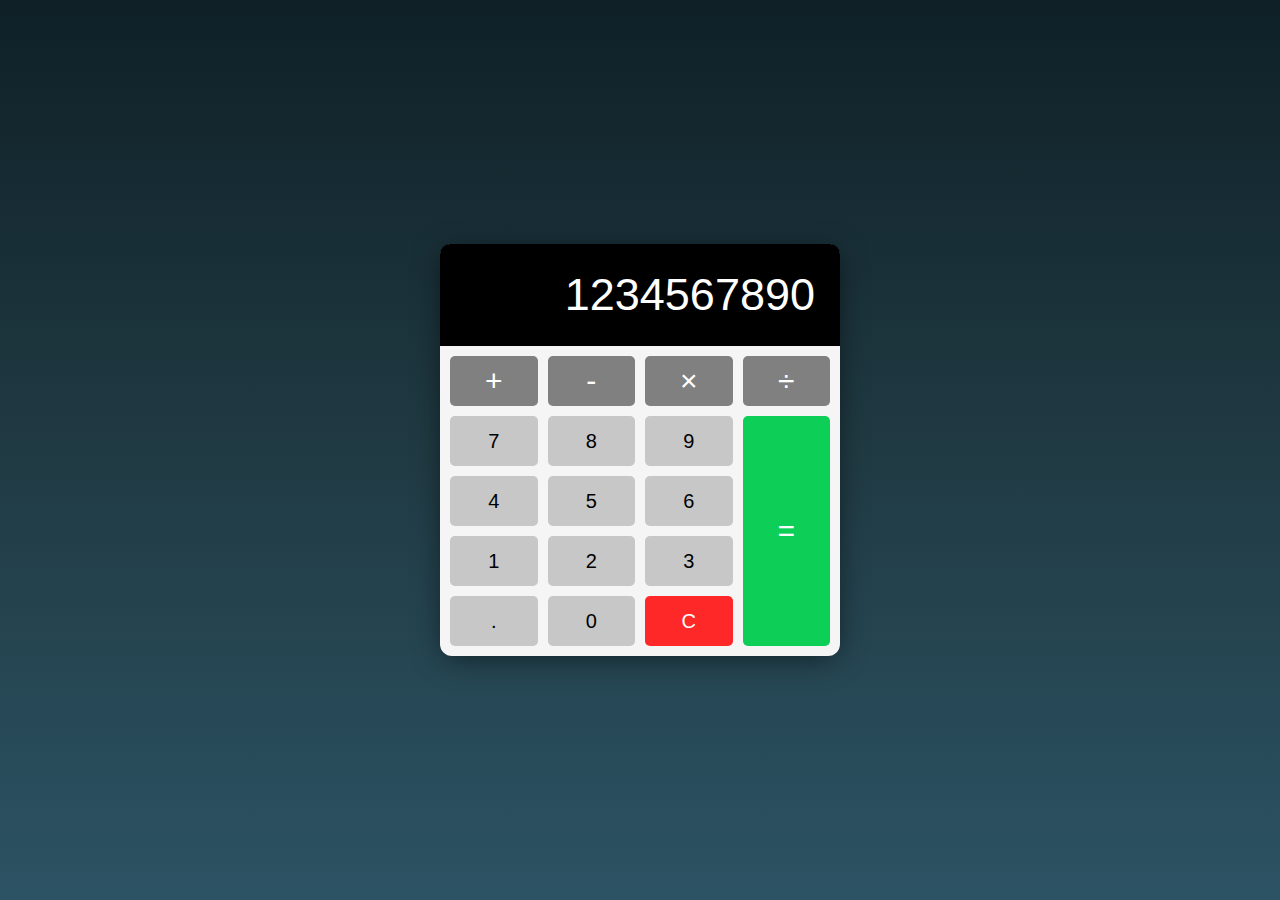
==== calculator/index.html @ 1a3d5318 "add ui and styling" ====
<!DOCTYPE html>
<html lang="en">
<head>
    <meta charset="UTF-8">
    <meta name="viewport" content="width=device-width, initial-scale=1.0">
    <title>Calculator</title>
    <!-- <link rel="icon" href="https://google.com/s2/favicons?domain=css-tricks.com"> -->
    <link rel="stylesheet" href="styles.css">

</head>
<body>
    <!-- Calculator -->
    <div class="calculator">
        <!-- Display -->
        <div class="calculator-display">
            <h1>1234567890</h1>
        </div>
        <!-- Buttons -->
        <div class="calculator-buttons">
            <button class="operator" value="+">+</button>
            <button class="operator" value="-">-</button>
            <button class="operator" value="*">×</button>
            <button class="operator" value="/">÷</button>
            <button value="7">7</button>
            <button value="8">8</button>
            <button value="9">9</button>
            <button value="4">4</button>
            <button value="5">5</button>
            <button value="6">6</button>
            <button value="1">1</button>
            <button value="2">2</button>
            <button value="3">3</button>
            <button class="decimal" value=".">.</button>
            <button value="0">0</button>
            <button class="clear" id="clean-btn">C</button>
            <button class="equal-sign operator" value="=">=</button>

        </div>
    </div>
    <!-- Script -->
    <script src="script.js"></script>
</body>
</html>
---- calculator/styles.css ----
html {
  box-sizing: border-box;
}

body {
  margin: 0;
  min-height: 100vh;
  display: flex;
  justify-content: center;
  align-items: center;
  background: linear-gradient(to bottom, #0f2027, #203a43, #2c5364);
}

.calculator {
  background: whitesmoke;
  width: 400px;
  border-radius: 12px;
  box-shadow: 0 5px 30px -5px rgba(0, 0, 0, 0.6);
}

.calculator-display {
  background: black;
  color: white;
  margin: 0;
  display: flex;
  align-items: center;
  justify-content: flex-end;
  border-radius: 10px 10px 0 0;
}

.calculator-display h1 {
  margin: 0;
  padding: 25px;
  font-size: 45px;
  font-family: "Lucida Console", sans-serif;
  font-weight: 100;
  overflow-x: auto;
}

/* Custom Scrollbar */
::-webkit-scrollbar {
  width: 10px;
}

::-webkit-scrollbar-track {
  background: #f1f1f1;
}

::-webkit-scrollbar-thumb {
  background: #888;
}

::-webkit-scrollbar-thumb:hover {
  background: #555;
}

/* Buttons */
.calculator-buttons {
  display: grid;
  grid-template-columns: repeat(4, 1fr);
  grid-gap: 10px;
  padding: 10px;
}

button {
  min-height: 50px;
  font-size: 20px;
  font-weight: 100;
  border: none;
  border-radius: 5px;
  cursor: pointer;
  background-color: rgb(199, 199, 199);
}

button:hover {
  filter: brightness(110%);
}

button:active {
  transform: translateY(2px);
}

button:focus {
  outline: none;
}

.operator {
  background: grey;
  color: white;
  font-size: 30px;
}

.clear {
  background: rgb(255, 40, 40);
  color: white;
}

.clear:hover {
  filter: brightness(90%);
}

.equal-sign {
  grid-column: -2;
  grid-row: 2 / span 4;
  background: rgb(13, 206, 87);
}

/* Media Query: Large Smartphone (Vertical) */
@media screen and (max-width: 600px) {
  .calculator {
    width: 95%;
  }
}
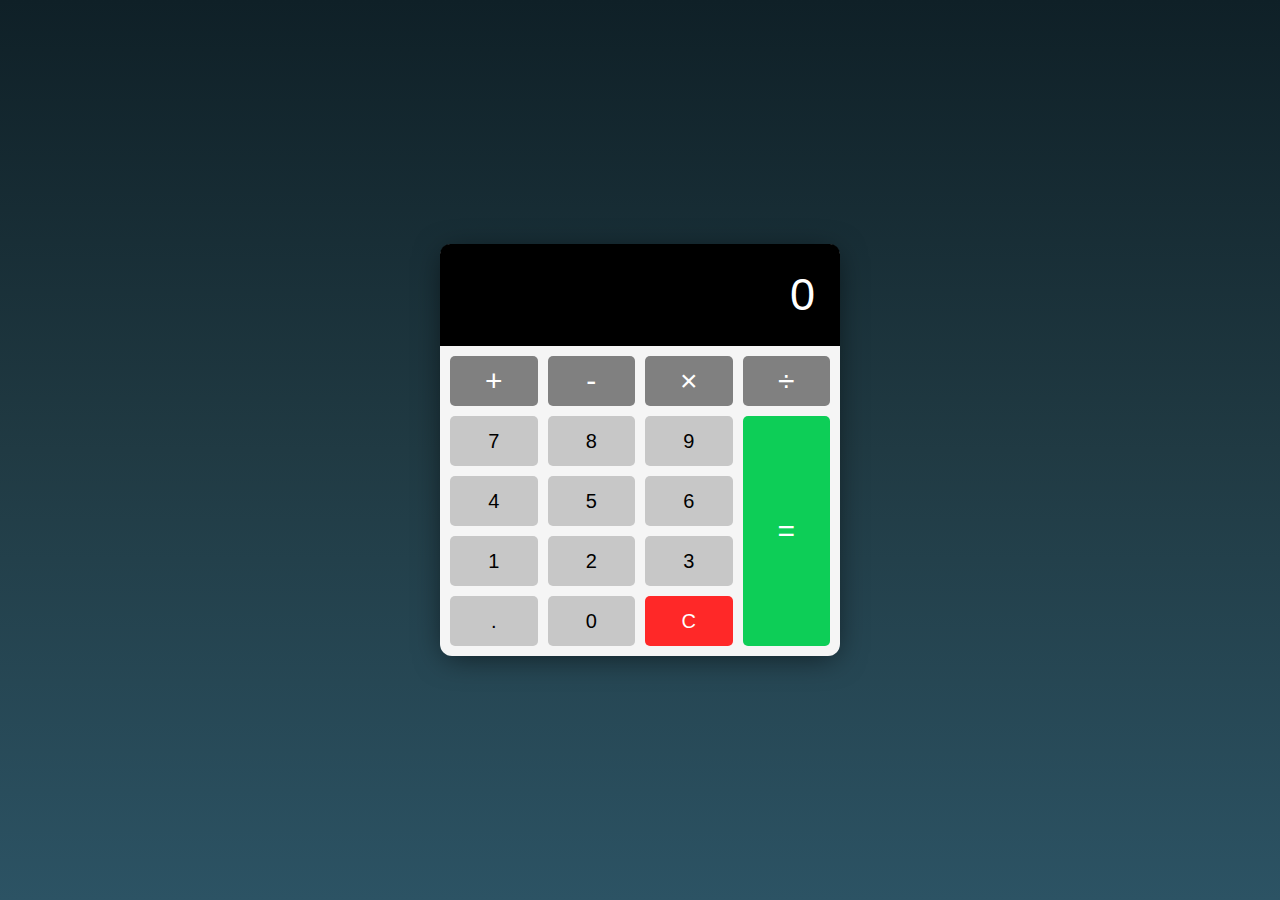
==== commit 5cd3eddc: "add listeners and display" ====
--- a/calculator/index.html
+++ b/calculator/index.html
@@ -13,7 +13,7 @@
     <div class="calculator">
         <!-- Display -->
         <div class="calculator-display">
-            <h1>1234567890</h1>
+            <h1>0</h1>
         </div>
         <!-- Buttons -->
         <div class="calculator-buttons">
@@ -32,7 +32,7 @@
             <button value="3">3</button>
             <button class="decimal" value=".">.</button>
             <button value="0">0</button>
-            <button class="clear" id="clean-btn">C</button>
+            <button class="clear" id="clear-btn">C</button>
             <button class="equal-sign operator" value="=">=</button>
 
         </div>
